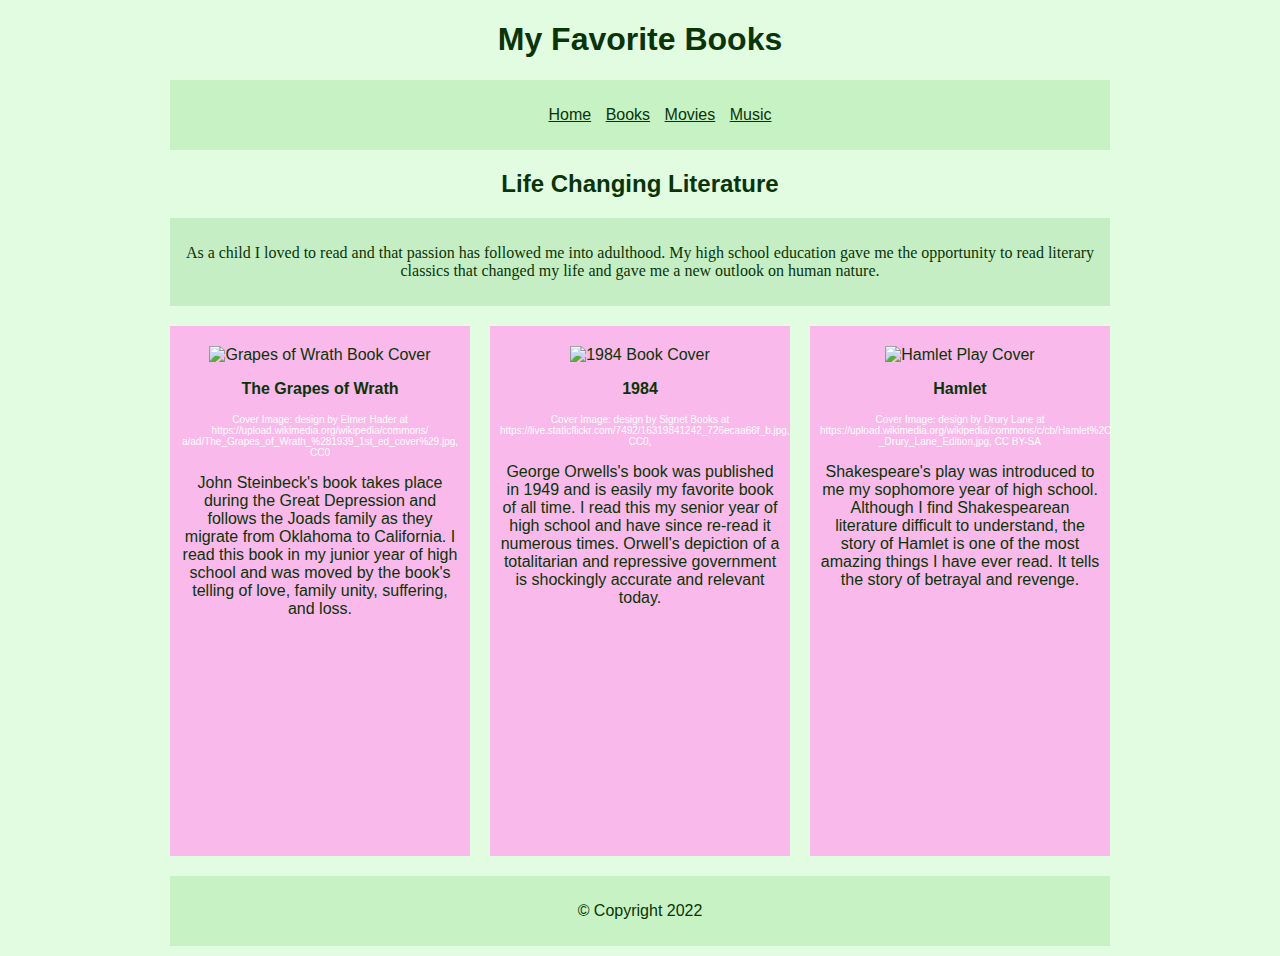
==== books.html @ 46a955a2 "Add files via upload" ====
<!DOCTYPE html>
<html lang="en">
<meta charset="UTF-8">
<title>My Favorite Books</title>
<meta name="viewport" content="width=device-width,initial-scale=1">
<link rel="stylesheet" href="stylesheet.css">


<body>
	<header>
		<h1>My Favorite Books</h1>
		<nav>
			<ul>
				<li><a href="index.html">Home</a></li>
				<li><a href="books.html">Books</a></li>
				<li><a href="movies.html">Movies</a></li>
				<li><a href="music.html">Music</a></li>
			</ul>
		</nav>			
	</header>

<h2>Life Changing Literature</h2>

<main>
	<p class="TNR">As a child I loved to read and that passion has followed me into adulthood. My high school education gave me the opportunity to read literary classics that changed my life and gave me a new outlook on human nature. </p>
</main>
<section>

		<article class="mart3">
			<img src="/Users/tiana/Documents/Spring2022/LIS351/Website/images/grapesofwrath.jpeg" alt="Grapes of Wrath Book Cover" width="180" height="240"
			/> <p style="color:#A01580"><b>The Grapes of Wrath</b><br><p style="color:#FFFFFF; font-size:10px;">Cover Image: design by Elmer Hader at https://upload.wikimedia.org/wikipedia/commons/<br>a/ad/The_Grapes_of_Wrath_%281939_1st_ed_cover%29.jpg, CC0</p><p>John Steinbeck's book takes place during the Great Depression and follows the Joads family as they migrate from Oklahoma to California. I read this book in my junior year of high school and was moved by the book's telling of love, family unity, suffering, and loss. </p>
		</article>

		<article class="mart3">
			<img src="/Users/tiana/Documents/Spring2022/LIS351/Website/images/1984.jpeg" alt="1984 Book Cover" width="180" height="240"
			/> <p style="color:#A01580;"><b>1984</b><br><p style="color:#FFFFFF; font-size:10px;">Cover Image: design by Signet Books at https://live.staticflickr.com/7492/16319841242_726ecaa66f_b.jpg, CC0,</p><p>George Orwells's book was published in 1949 and is easily my favorite book of all time. I read this my senior year of high school and have since re-read it numerous times. Orwell's depiction of a totalitarian and repressive government is shockingly accurate and relevant today.</p>
 		</article>

		<article class="mart3">
			<img src="/Users/tiana/Documents/Spring2022/LIS351/Website/images/hamlet.jpeg" alt="Hamlet Play Cover" width="180" height="240"
			/> <p style="color:#A01580"><b>Hamlet<br></b><p style="color:#FFFFFF; font-size:10px;">Cover Image: design by Drury Lane at https://upload.wikimedia.org/wikipedia/commons/c/cb/Hamlet%2C<br>_Drury_Lane_Edition.jpg, CC BY-SA</p><p>Shakespeare's play was introduced to me my sophomore year of high school. Although I find Shakespearean literature difficult to understand, the story of Hamlet is one of the most amazing things I have ever read. It tells the story of betrayal and revenge.</p>
		</article>

	</section>

	<footer>
		<p>&copy; Copyright 2022</p>
	</footer>
</body>
</html>
---- stylesheet.css ----
* {
	font-family: Arial, Verdana, sans-serif;
	color: #0A3408;
	text-align: center;
}

.TNR{
	font-family: Times New Roman, serif;
}

body {
	width: 960px;
	margin: 0 auto;
	background-color: #E1FCE0;
}

nav {
	background-color: #C6F2C4;
	padding: 10px;
	margin: 10px;
}

li {
	display: inline;
	padding:  5px;
}

.li2{
	display: block;
	list-style-image: circle;
}

section { 
	overflow:  auto;
	height:  100%;
}

main { 
	background-color: #C6EEC4; 
	padding:  10px;
	margin:  10px;
}

article { 
	background-color: #efefef; 
	padding:  10px;
	margin:  10px;
	width:  280px;
	float:  left;
}

.mart{
	background-color: #40AB4D;
	width:  440px;
	height:  300px;
	padding: 10px;
	padding-top: 35px;
}

.mart2{
	background-color: #F8B6CF;
	width:  440px;
	height:  400px;
	padding: 10px;
	padding-top: 40px;
	align-self: center;
}

.mart3{
	background-color: #F9B9EA;
	width:  280px;
	height:  500px;
	padding: 10px;
	padding-top: 20px;
	align-self: center;

}

.mart4{
	background-color: #CFE6FA;
	width:  440px;
	height:  400px;
	padding: 10px;
	padding-top: 40px;
	align-self: center;
}

.mart5{
	background-color: #FFFDB4;
	width:  440px;
	height:  400px;
	padding: 10px;
	padding-top: 40px;
	align-self: center;
}

.mart6{
	background-color: #FFBBB4;
	width:  440px;
	height:  400px;
	padding: 10px;
	padding-top: 40px;
	align-self: center;
}

.mart7{
	background-color: #D0EAFF; 
	padding:  10px;
	margin:  10px;
}

.mart8{
	background-color: #FCAC9B;
	width:  440px;
	height:  400px;
	padding: 10px;
	padding-top: 40px;
	align-self: center;
}
footer {
	background-color: #C6F2C4;
	padding: 10px;
	margin:  10px;
}
/*#content {
overflow: auto;
height: 100%;
}

.column1, .column2, .column3 {
float: left;
margin: 10px;
}*/
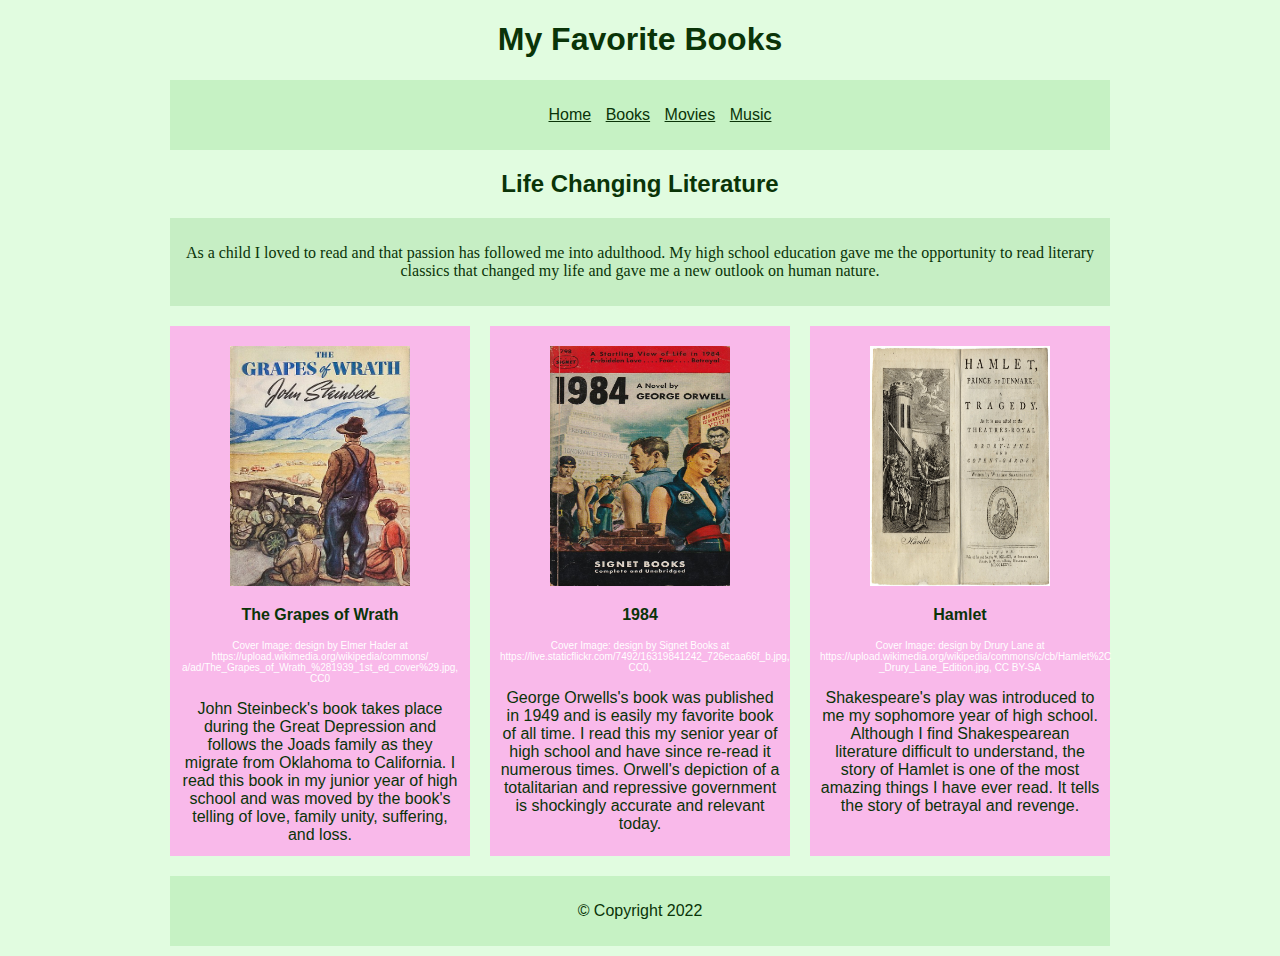
==== commit ab4e0b4c: "new upload" ====
--- a/books.html
+++ b/books.html
@@ -27,17 +27,17 @@
 <section>
 
 		<article class="mart3">
-			<img src="/Users/tiana/Documents/Spring2022/LIS351/Website/images/grapesofwrath.jpeg" alt="Grapes of Wrath Book Cover" width="180" height="240"
+			<img src="images/grapesofwrath.jpeg" alt="Grapes of Wrath Book Cover" width="180" height="240"
 			/> <p style="color:#A01580"><b>The Grapes of Wrath</b><br><p style="color:#FFFFFF; font-size:10px;">Cover Image: design by Elmer Hader at https://upload.wikimedia.org/wikipedia/commons/<br>a/ad/The_Grapes_of_Wrath_%281939_1st_ed_cover%29.jpg, CC0</p><p>John Steinbeck's book takes place during the Great Depression and follows the Joads family as they migrate from Oklahoma to California. I read this book in my junior year of high school and was moved by the book's telling of love, family unity, suffering, and loss. </p>
 		</article>
 
 		<article class="mart3">
-			<img src="/Users/tiana/Documents/Spring2022/LIS351/Website/images/1984.jpeg" alt="1984 Book Cover" width="180" height="240"
+			<img src="images/1984.jpeg" alt="1984 Book Cover" width="180" height="240"
 			/> <p style="color:#A01580;"><b>1984</b><br><p style="color:#FFFFFF; font-size:10px;">Cover Image: design by Signet Books at https://live.staticflickr.com/7492/16319841242_726ecaa66f_b.jpg, CC0,</p><p>George Orwells's book was published in 1949 and is easily my favorite book of all time. I read this my senior year of high school and have since re-read it numerous times. Orwell's depiction of a totalitarian and repressive government is shockingly accurate and relevant today.</p>
  		</article>
 
 		<article class="mart3">
-			<img src="/Users/tiana/Documents/Spring2022/LIS351/Website/images/hamlet.jpeg" alt="Hamlet Play Cover" width="180" height="240"
+			<img src="images/hamlet.jpeg" alt="Hamlet Play Cover" width="180" height="240"
 			/> <p style="color:#A01580"><b>Hamlet<br></b><p style="color:#FFFFFF; font-size:10px;">Cover Image: design by Drury Lane at https://upload.wikimedia.org/wikipedia/commons/c/cb/Hamlet%2C<br>_Drury_Lane_Edition.jpg, CC BY-SA</p><p>Shakespeare's play was introduced to me my sophomore year of high school. Although I find Shakespearean literature difficult to understand, the story of Hamlet is one of the most amazing things I have ever read. It tells the story of betrayal and revenge.</p>
 		</article>
 
